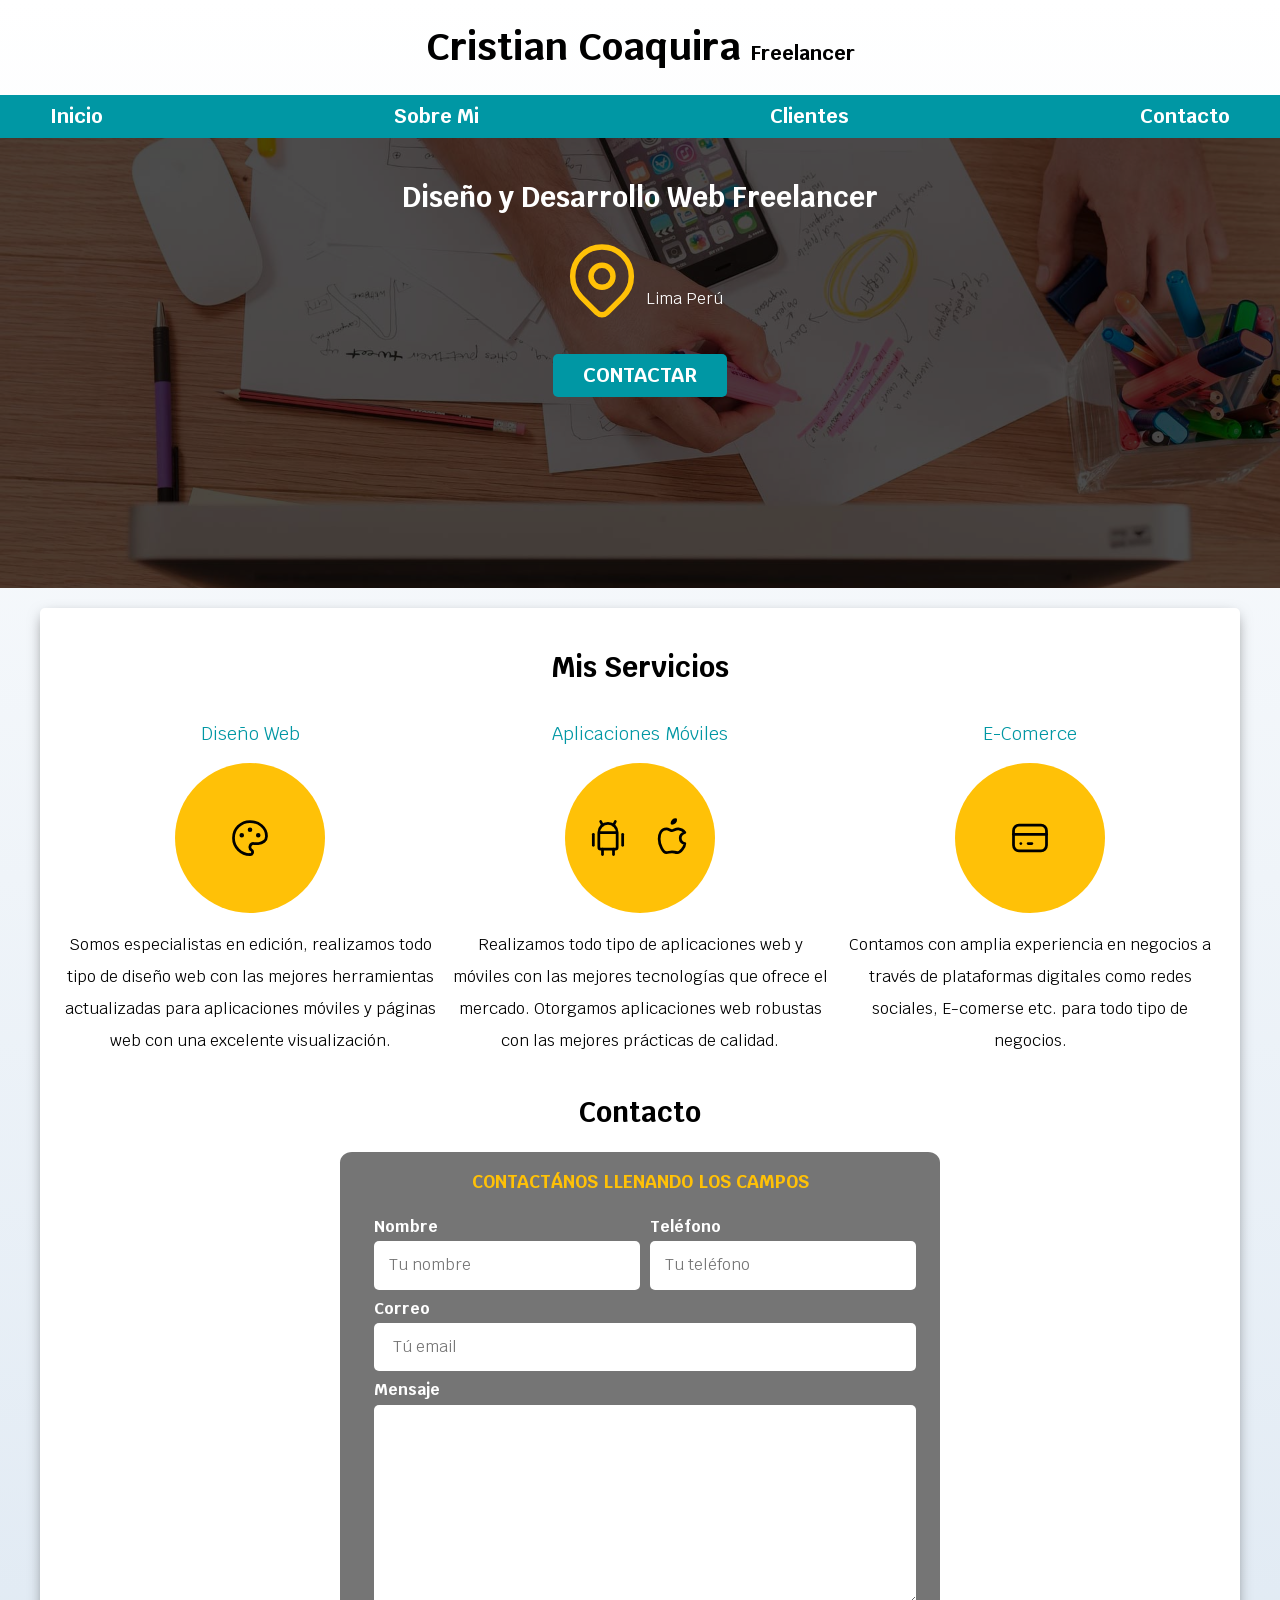
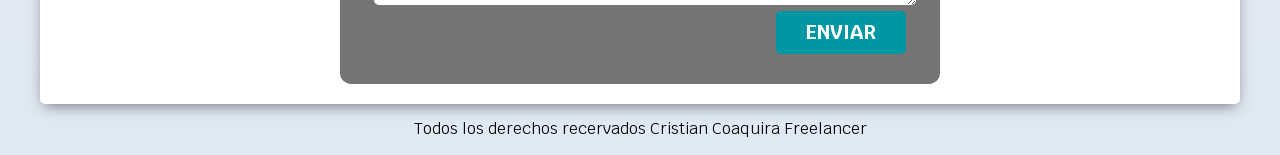
==== index.html @ 3d55b3eb "Texto Update" ====
<!DOCTYPE html>
<html lang="en">

<head>
  <meta charset="UTF-8">
  <meta http-equiv="X-UA-Compatible" content="IE=edge">
  <meta name="viewport" content="width=device-width, initial-scale=1.0">
  <title>Diseñador Freelancer</title>
  <link rel="stylesheet" href="CSS/normalize.css">
  <link rel="preconnect" href="https://fonts.googleapis.com">
  <link rel="preconnect" href="https://fonts.gstatic.com" crossorigin>
  <link href="https://fonts.googleapis.com/css2?family=Krub:wght@400;700&display=swap" rel="stylesheet">
  <link rel="preload" href="CSS/Styles.css" as="Style">
  <link rel="stylesheet" href="CSS/Styles.css">
</head>

<body>
   
  <!--Este es un ejemplo de como comentar en Html-->
  <header>
    <h1 class="titulo">Cristian Coaquira <span>Freelancer</span> </h1>
  </header>

  <div class="nav-bg">
    <nav class="navegacion-principal contenedor">
      <a href="#">Inicio</a>
      <a href="Nosotros.html">Sobre Mi</a>
      <a href="#">Clientes</a>
      <a href="#">Contacto</a>
    </nav>
  </div>



  <section class="hero ">
    <div class="contenido-hero">
      <h2>Diseño y Desarrollo Web <span>Freelancer</span> </h2>


      <div class="ubicacion">
        <svg xmlns="http://www.w3.org/2000/svg" class="icon icon-tabler icon-tabler-map-pin" width="88" height="88"
          viewBox="0 0 24 24" stroke-width="1.5" stroke="#ffc107" fill="none" stroke-linecap="round"
          stroke-linejoin="round">
          <path stroke="none" d="M0 0h24v24H0z" fill="none" />
          <circle cx="12" cy="11" r="3" />
          <path d="M17.657 16.657l-4.243 4.243a2 2 0 0 1 -2.827 0l-4.244 -4.243a8 8 0 1 1 11.314 0z" />
        </svg>
        <p>Lima Perú</p>
      </div>
      <a class="boton " href="#">Contactar</a>
    </div>
  </section>



  <main class="contenedor sombra">

    <h2>Mis Servicios</h2>

    <div class="servicios">

    <section class="servicio">
      <h3>Diseño Web</h3>

      <div class="iconos">
      <svg xmlns="http://www.w3.org/2000/svg" class="icon icon-tabler icon-tabler-palette" width="44" height="44"
        viewBox="0 0 24 24" stroke-width="1.5" stroke="currentColor" fill="none" stroke-linecap="round"
        stroke-linejoin="round">
        <path stroke="none" d="M0 0h24v24H0z" fill="none" />
        <path
          d="M12 21a9 9 0 1 1 0 -18a9 8 0 0 1 9 8a4.5 4 0 0 1 -4.5 4h-2.5a2 2 0 0 0 -1 3.75a1.3 1.3 0 0 1 -1 2.25" />
        <circle cx="7.5" cy="10.5" r=".5" fill="currentColor" />
        <circle cx="12" cy="7.5" r=".5" fill="currentColor" />
        <circle cx="16.5" cy="10.5" r=".5" fill="currentColor" />
      </svg>
    </div>

      <p>Somos especialistas en edición, 
        realizamos todo tipo de diseño web con las mejores herramientas actualizadas
         para aplicaciones móviles y páginas web con una excelente visualización.
         </p>
    </section>

    <section class="servicio">
      <h3>Aplicaciones Móviles</h3>
      <div class="iconos">
      <svg xmlns="http://www.w3.org/2000/svg" class="icon icon-tabler icon-tabler-brand-android" width="44" height="44"
        viewBox="0 0 24 24" stroke-width="1.5" stroke="currentColor" fill="none" stroke-linecap="round"
        stroke-linejoin="round">
        <path stroke="none" d="M0 0h24v24H0z" fill="none" />
        <line x1="4" y1="10" x2="4" y2="16" />
        <line x1="20" y1="10" x2="20" y2="16" />
        <path d="M7 9h10v8a1 1 0 0 1 -1 1h-8a1 1 0 0 1 -1 -1v-8a5 5 0 0 1 10 0" />
        <line x1="8" y1="3" x2="9" y2="5" />
        <line x1="16" y1="3" x2="15" y2="5" />
        <line x1="9" y1="18" x2="9" y2="21" />
        <line x1="15" y1="18" x2="15" y2="21" />
      </svg>
    

      <svg xmlns="http://www.w3.org/2000/svg" class="icon icon-tabler icon-tabler-brand-apple" width="44" height="44"
        viewBox="0 0 24 24" stroke-width="1.5" stroke="currentColor" fill="none" stroke-linecap="round"
        stroke-linejoin="round">
        <path stroke="none" d="M0 0h24v24H0z" fill="none" />
        <path
          d="M9 7c-3 0 -4 3 -4 5.5c0 3 2 7.5 4 7.5c1.088 -.046 1.679 -.5 3 -.5c1.312 0 1.5 .5 3 .5s4 -3 4 -5c-.028 -.01 -2.472 -.403 -2.5 -3c-.019 -2.17 2.416 -2.954 2.5 -3c-1.023 -1.492 -2.951 -1.963 -3.5 -2c-1.433 -.111 -2.83 1 -3.5 1c-.68 0 -1.9 -1 -3 -1z" />
        <path d="M12 4a2 2 0 0 0 2 -2a2 2 0 0 0 -2 2" />
      </svg>
    </div>

      <p>Realizamos todo tipo de aplicaciones web y móviles 
        con las mejores tecnologías que ofrece el mercado. Otorgamos aplicaciones web robustas con las 
        mejores prácticas de calidad.
         </p>
    </section>

    <section class="servicio">
      <h3>E-Comerce</h3>

      <div class="iconos">
      <svg xmlns="http://www.w3.org/2000/svg" class="icon icon-tabler icon-tabler-credit-card" width="44" height="44"
        viewBox="0 0 24 24" stroke-width="1.5" stroke="currentColor" fill="none" stroke-linecap="round"
        stroke-linejoin="round">
        <path stroke="none" d="M0 0h24v24H0z" fill="none" />
        <rect x="3" y="5" width="18" height="14" rx="3" />
        <line x1="3" y1="10" x2="21" y2="10" />
        <line x1="7" y1="15" x2="7.01" y2="15" />
        <line x1="11" y1="15" x2="13" y2="15" />
      </svg>
    </div>

      <p>Contamos con amplia experiencia en negocios a través
         de plataformas digitales como redes sociales, E-comerse etc.
          para todo tipo de negocios.</p>
    </section> <!--este es el cierre de la clase de servicios-->
  </div>
  

  <section>
    <h2>Contacto</h2>
    <form  class="formulario">
      <fieldset>
        <legend>Contactános llenando los campos</legend>
        
       <div class="contenedor-campos">
        <div class="campo">
          <label>Nombre</label>
          <input class="input-text"   type="text" placeholder="Tu nombre">
        </div>

        <div class="campo">
          <label>Teléfono</label>
          <input class="input-text"   type="tel" placeholder="Tu teléfono">
        </div>

        <div class="campo">
          <label>Correo</label>
          <input class="input-text"  type="email" placeholder=" Tú email">
        </div>

        <div class="campo">
          <label>Mensaje</label>
          <textarea class="input-text" name="" id="" cols="30" rows="10"></textarea>
        </div>
      </div> <!--contenedor de los campos-->

        <div class="alinear-derecha flex">
          <input  class="boton w-sm-100" type="submit" value="Enviar">
        </div>

      </fieldset>
    </form>

  </section>
</main>
  <footer class="footer">
    <p>Todos los derechos recervados Cristian Coaquira Freelancer </p>
  </footer>


</body>

</html>
---- CSS/Styles.css ----
:root{
    --blanco: #ffffff;
    --oscuro: #212121;
    --primario: #ffc107;
    --secundario: #0097a4;
    --gris: #757575;
    --grisclaro: #dfe9f3;
}

/* Globales */
html{
    font-size: 62.5% ;
    box-sizing: border-box; /* Parte de la solucion modelo caja*/
}

/*---- Solucion modelo caja-----*/
*, *:before, *:after {
    box-sizing: inherit;
  }
/*----------en teoria elmina la suma de los margin automaticos que descalibraban las medidas que 
colocabas--------------------------------*/

body{
    font-size: 16px; /* 1 rem = 10px*/
    font-family: 'Krub', sans-serif;

    background-image: linear-gradient(to top, var(--grisclaro) 0%, var(--blanco) 100% );
}

.sombra{
    -webkit-box-shadow: 0px 5px 15px -4px rgba(0,0,0,0.54);
    -moz-box-shadow: 0px 5px 15px -4px rgba(0,0,0,0.54);
    box-shadow: 0px 5px 15px -4px rgba(0,0,0,0.54);

    background-color: var(--blanco);
    padding: 2rem;
    border-radius: .5rem;
}


.contenedor{
    max-width: 120rem;
    margin: 0 auto;
}


.boton{
    background-color: var(--secundario);
    color: var(--blanco);
    padding: 1rem 3rem;
    margin-top: 3rem;
    font-size: 2rem;
    text-decoration: none ;
    text-transform: uppercase; /*transforma a mayuscula*/
    font-weight: bold; /*texto a negrita*/
    border-radius: .5rem ; /*ezquinas curveadas*/
    width: 90%; /* toma casi todo el ancho de la pagina... y para pantallas grandes los solucionas con Media queries*/
    text-align: center;
    border: none;
}

.boton input{
    width:auto;
}
@media (min-width: 480px) {
   .boton{
       width:auto;
   }
}

.boton:hover{    /*Aqui se esta aplicando manito para el segundo boton*/
    cursor: pointer;
}
/* Tipografía*/
h1{
    font-size: 3.8rem;
}

h2{
    font-size: 2.8rem;
}

h3{
    font-size: 1.8rem;
}
h1,h2,h3{
    text-align: center;
}

/* esti fue remplazado por la técnica de arriba
.titulo{
    text-align: center;
    font-size: 3.8rem;
    
}*/

/* Títulos */
.titulo span{
    font-size: 2rem;
    
}

/** Utilidades**/

.w-sm-100{
    width: 100%;
}
@media( min-width: 768px){
   .w-sm-100 {
        width: auto;
    }
}
.flex{
    display: flex;
}
.alinear-derecha{
    justify-content: flex-end;
}


/*navegacion principal*/
.nav-bg{
    background-color: var(--secundario);
}
.navegacion-principal{
    display: flex;
    flex-direction: column;
    align-items: center;
    
}
@media (min-width: 768px) {
    .navegacion-principal {
        flex-direction: row;
        justify-content: space-between;
    }
}


.navegacion-principal a{
    color: var(--blanco);
    text-decoration:none ;
    font-size: 2rem;
    font-weight: 700;
    padding: 1rem;
}


.navegacion-principal a:hover{
    background-color: var(--primario);
    color: var(--oscuro);
}

/*Los media queries son como una condicional 
para que se adapte segun el tipo de pantalla que 
usen para ver la pagina web*/

/*  ESTE EJEMPLO QUERIES ESTA SIN AUTOMATIZAR ------------
@media(min-width: 480px){
    body{
        background-color: #0097a4;
    }
}

@media(min-width: 768px){
    body{
        background-color: #e91212;
    }
} 
---------------------------------------------------------------*/

.hero{
    background-image: url(../Img/hero.jpg);
    background-repeat: no-repeat;
    background-size: cover;
    height: 450px;
    
    position: relative; /*Esto se coloca como el padre*/
    margin-bottom: 2rem;
}

.contenido-hero{
 position: absolute;
 background-color: rgba(0, 0, 0, .7); /**Anterior**/
 background-color: rgb(0 0 0 / 70% ) ;
 width: 100%;
 height: 100%;

 display: flex;
 flex-direction: column;
 align-items: center; 
 padding: 2rem;
 color: var(--blanco);
 
}

.ubicacion{
    display: flex;
    align-items:flex-end ;
}


/**Servicios**/
@media (min-width: 768px) {
    .servicios{
        display: grid;
        /* grid-template-columns: 1fr 1fr 1fr; /*33.3% 33.3% 33.3% es la fraccion del 100%*/
        grid-template-columns: repeat(3, 1fr);
        column-gap: 1rem;
    }
}

.servicio {
    display: flex;
    flex-direction: column;
    align-items: center;
}
.servicio h3 {
    color: var(--secundario);
    font-weight: normal;
}
.servicio p{
    line-height: 2;
    text-align: center;
}

.servicio .iconos{
    height: 15rem;
    width: 15rem;
    background-color: var(--primario);
    border-radius: 50%;

    display: flex;
    justify-content: space-evenly;
    align-items: center;
}

/*formulario*/


.formulario{
    background-color: var(--gris);
    width: min( 60rem, 100%); /* utilizar el valor más pequeño*/
    margin: 0 auto;
    padding: 2rem;
    border-radius: 2%;
}
.formulario fieldset{
    border: none;
}

.formulario legend{
    text-align: center;
    font-size: 1.8rem;
    text-transform: uppercase;
    font-weight: 700; /*para negrita*/
    margin-bottom: 2rem;
    color: var(--primario);
}

@media (min-width: 748px) {
    .contenedor-campos{
        display: grid;
        grid-template-columns: 50% 50%;
        grid-template-rows: auto auto 20rem; /* esto tamaño de largo hacia abajo todo el plomo*/
        column-gap: 1rem;
    }
    .campo:nth-child(3), /*coje la opción tres de la clase campo*/
    .campo:nth-child(4){
        grid-column: 1 / 3; /*Estira las filas hasta la divicion 3 del lado horizontal*/
    }

}


.campo{
    margin-bottom: 1rem;
}

.campo label{
    color: var(--blanco);
    font-weight: bold;
  margin-bottom: 0.5rem;
    display: block;
}


.campo textarea{
    height: 20rem;
}

.input-text{
width: 100%;
border: none;
border-radius: .5rem;
padding: 1.5rem;
}

/*Footer o pie de página*/
.footer{
    text-align: center;
   
}
---- CSS/Styles.css ----
:root{
    --blanco: #ffffff;
    --oscuro: #212121;
    --primario: #ffc107;
    --secundario: #0097a4;
    --gris: #757575;
    --grisclaro: #dfe9f3;
}

/* Globales */
html{
    font-size: 62.5% ;
    box-sizing: border-box; /* Parte de la solucion modelo caja*/
}

/*---- Solucion modelo caja-----*/
*, *:before, *:after {
    box-sizing: inherit;
  }
/*----------en teoria elmina la suma de los margin automaticos que descalibraban las medidas que 
colocabas--------------------------------*/

body{
    font-size: 16px; /* 1 rem = 10px*/
    font-family: 'Krub', sans-serif;

    background-image: linear-gradient(to top, var(--grisclaro) 0%, var(--blanco) 100% );
}

.sombra{
    -webkit-box-shadow: 0px 5px 15px -4px rgba(0,0,0,0.54);
    -moz-box-shadow: 0px 5px 15px -4px rgba(0,0,0,0.54);
    box-shadow: 0px 5px 15px -4px rgba(0,0,0,0.54);

    background-color: var(--blanco);
    padding: 2rem;
    border-radius: .5rem;
}


.contenedor{
    max-width: 120rem;
    margin: 0 auto;
}


.boton{
    background-color: var(--secundario);
    color: var(--blanco);
    padding: 1rem 3rem;
    margin-top: 3rem;
    font-size: 2rem;
    text-decoration: none ;
    text-transform: uppercase; /*transforma a mayuscula*/
    font-weight: bold; /*texto a negrita*/
    border-radius: .5rem ; /*ezquinas curveadas*/
    width: 90%; /* toma casi todo el ancho de la pagina... y para pantallas grandes los solucionas con Media queries*/
    text-align: center;
    border: none;
}

.boton input{
    width:auto;
}
@media (min-width: 480px) {
   .boton{
       width:auto;
   }
}

.boton:hover{    /*Aqui se esta aplicando manito para el segundo boton*/
    cursor: pointer;
}
/* Tipografía*/
h1{
    font-size: 3.8rem;
}

h2{
    font-size: 2.8rem;
}

h3{
    font-size: 1.8rem;
}
h1,h2,h3{
    text-align: center;
}

/* esti fue remplazado por la técnica de arriba
.titulo{
    text-align: center;
    font-size: 3.8rem;
    
}*/

/* Títulos */
.titulo span{
    font-size: 2rem;
    
}

/** Utilidades**/

.w-sm-100{
    width: 100%;
}
@media( min-width: 768px){
   .w-sm-100 {
        width: auto;
    }
}
.flex{
    display: flex;
}
.alinear-derecha{
    justify-content: flex-end;
}


/*navegacion principal*/
.nav-bg{
    background-color: var(--secundario);
}
.navegacion-principal{
    display: flex;
    flex-direction: column;
    align-items: center;
    
}
@media (min-width: 768px) {
    .navegacion-principal {
        flex-direction: row;
        justify-content: space-between;
    }
}


.navegacion-principal a{
    color: var(--blanco);
    text-decoration:none ;
    font-size: 2rem;
    font-weight: 700;
    padding: 1rem;
}


.navegacion-principal a:hover{
    background-color: var(--primario);
    color: var(--oscuro);
}

/*Los media queries son como una condicional 
para que se adapte segun el tipo de pantalla que 
usen para ver la pagina web*/

/*  ESTE EJEMPLO QUERIES ESTA SIN AUTOMATIZAR ------------
@media(min-width: 480px){
    body{
        background-color: #0097a4;
    }
}

@media(min-width: 768px){
    body{
        background-color: #e91212;
    }
} 
---------------------------------------------------------------*/

.hero{
    background-image: url(../Img/hero.jpg);
    background-repeat: no-repeat;
    background-size: cover;
    height: 450px;
    
    position: relative; /*Esto se coloca como el padre*/
    margin-bottom: 2rem;
}

.contenido-hero{
 position: absolute;
 background-color: rgba(0, 0, 0, .7); /**Anterior**/
 background-color: rgb(0 0 0 / 70% ) ;
 width: 100%;
 height: 100%;

 display: flex;
 flex-direction: column;
 align-items: center; 
 padding: 2rem;
 color: var(--blanco);
 
}

.ubicacion{
    display: flex;
    align-items:flex-end ;
}


/**Servicios**/
@media (min-width: 768px) {
    .servicios{
        display: grid;
        /* grid-template-columns: 1fr 1fr 1fr; /*33.3% 33.3% 33.3% es la fraccion del 100%*/
        grid-template-columns: repeat(3, 1fr);
        column-gap: 1rem;
    }
}

.servicio {
    display: flex;
    flex-direction: column;
    align-items: center;
}
.servicio h3 {
    color: var(--secundario);
    font-weight: normal;
}
.servicio p{
    line-height: 2;
    text-align: center;
}

.servicio .iconos{
    height: 15rem;
    width: 15rem;
    background-color: var(--primario);
    border-radius: 50%;

    display: flex;
    justify-content: space-evenly;
    align-items: center;
}

/*formulario*/


.formulario{
    background-color: var(--gris);
    width: min( 60rem, 100%); /* utilizar el valor más pequeño*/
    margin: 0 auto;
    padding: 2rem;
    border-radius: 2%;
}
.formulario fieldset{
    border: none;
}

.formulario legend{
    text-align: center;
    font-size: 1.8rem;
    text-transform: uppercase;
    font-weight: 700; /*para negrita*/
    margin-bottom: 2rem;
    color: var(--primario);
}

@media (min-width: 748px) {
    .contenedor-campos{
        display: grid;
        grid-template-columns: 50% 50%;
        grid-template-rows: auto auto 20rem; /* esto tamaño de largo hacia abajo todo el plomo*/
        column-gap: 1rem;
    }
    .campo:nth-child(3), /*coje la opción tres de la clase campo*/
    .campo:nth-child(4){
        grid-column: 1 / 3; /*Estira las filas hasta la divicion 3 del lado horizontal*/
    }

}


.campo{
    margin-bottom: 1rem;
}

.campo label{
    color: var(--blanco);
    font-weight: bold;
  margin-bottom: 0.5rem;
    display: block;
}


.campo textarea{
    height: 20rem;
}

.input-text{
width: 100%;
border: none;
border-radius: .5rem;
padding: 1.5rem;
}

/*Footer o pie de página*/
.footer{
    text-align: center;
   
}
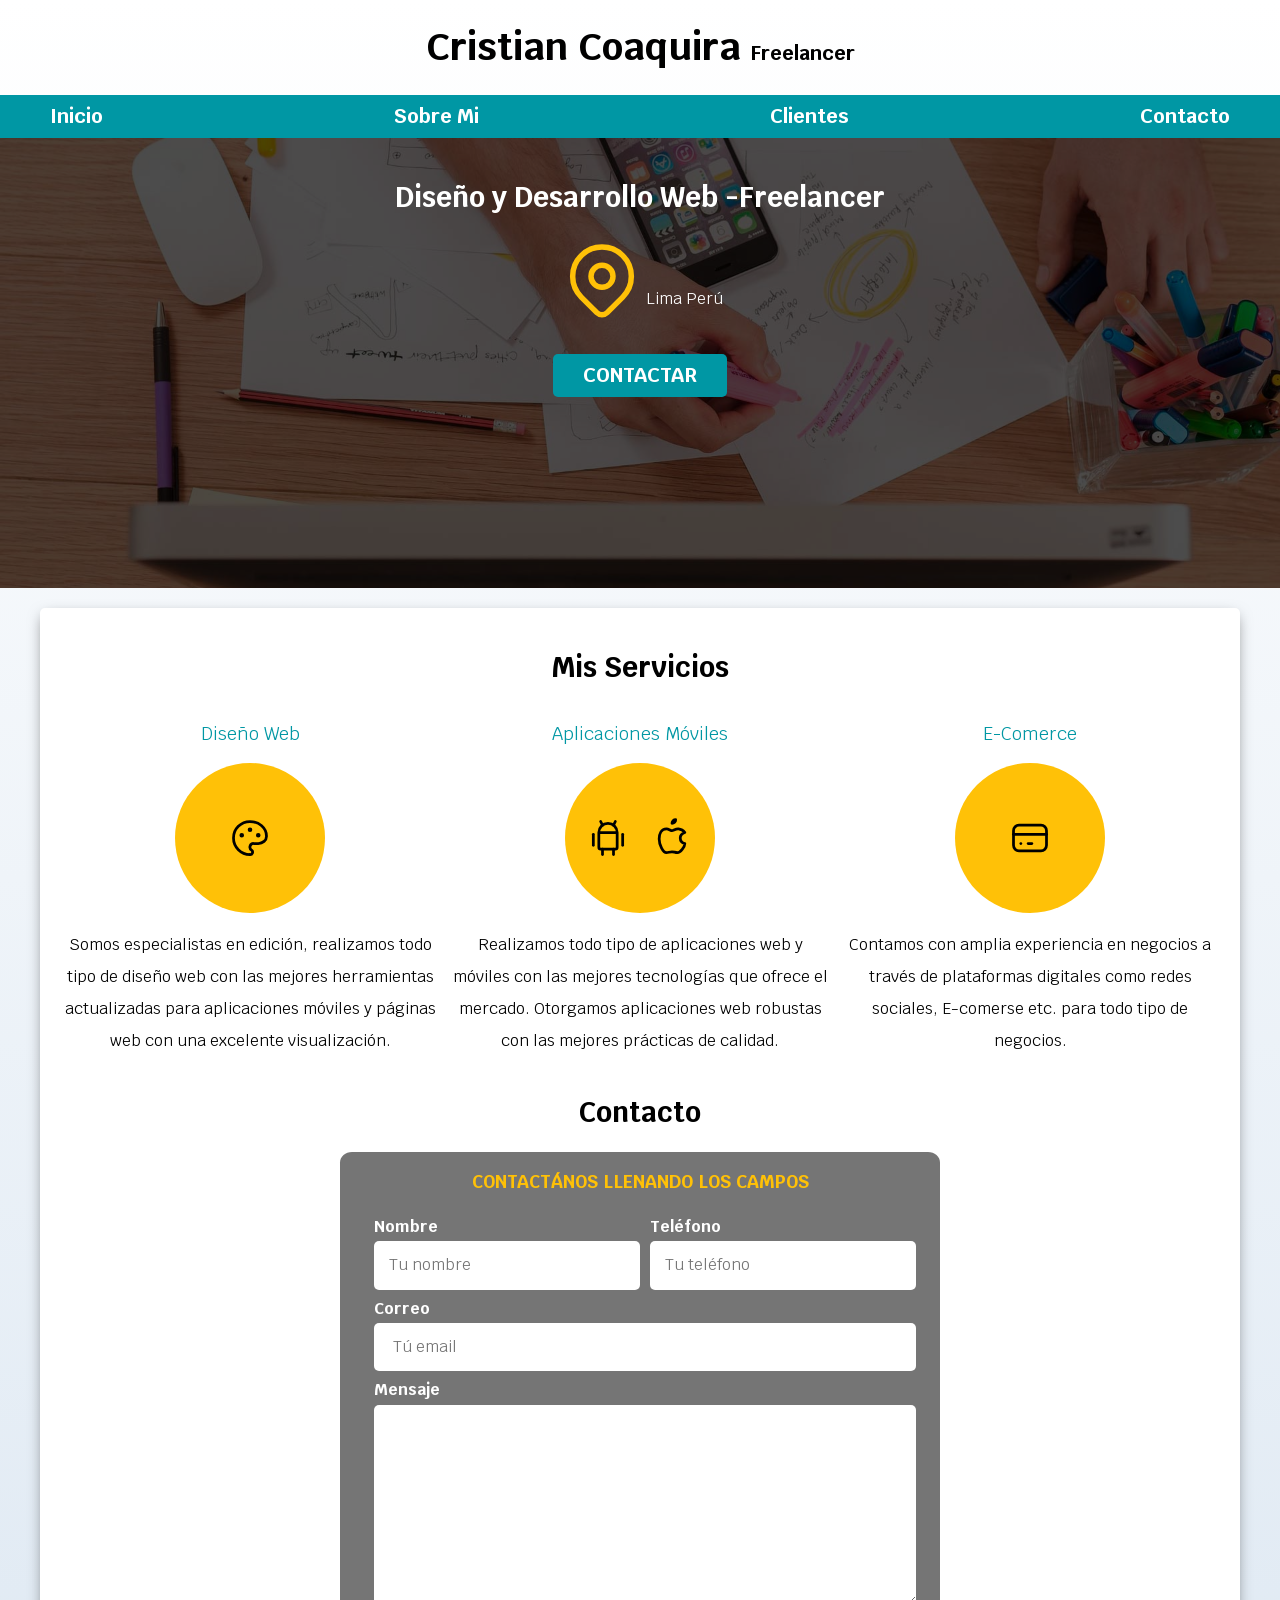
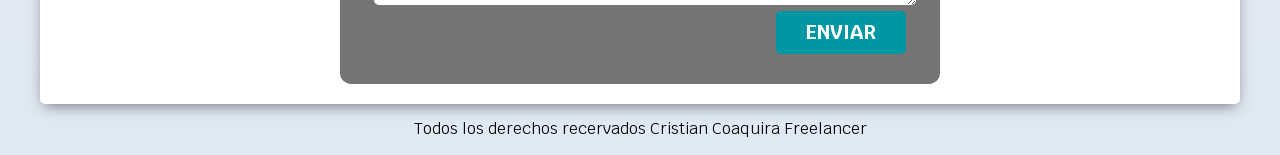
==== commit 57b05a9d: "title" ====
--- a/index.html
+++ b/index.html
@@ -24,7 +24,7 @@
   <div class="nav-bg">
     <nav class="navegacion-principal contenedor">
       <a href="#">Inicio</a>
-      <a href="Nosotros.html">Sobre Mi</a>
+      <a href="#">Sobre Mi</a>
       <a href="#">Clientes</a>
       <a href="#">Contacto</a>
     </nav>
@@ -34,7 +34,7 @@
 
   <section class="hero ">
     <div class="contenido-hero">
-      <h2>Diseño y Desarrollo Web <span>Freelancer</span> </h2>
+      <h2>Diseño y Desarrollo Web <span>-Freelancer</span> </h2>
 
 
       <div class="ubicacion">
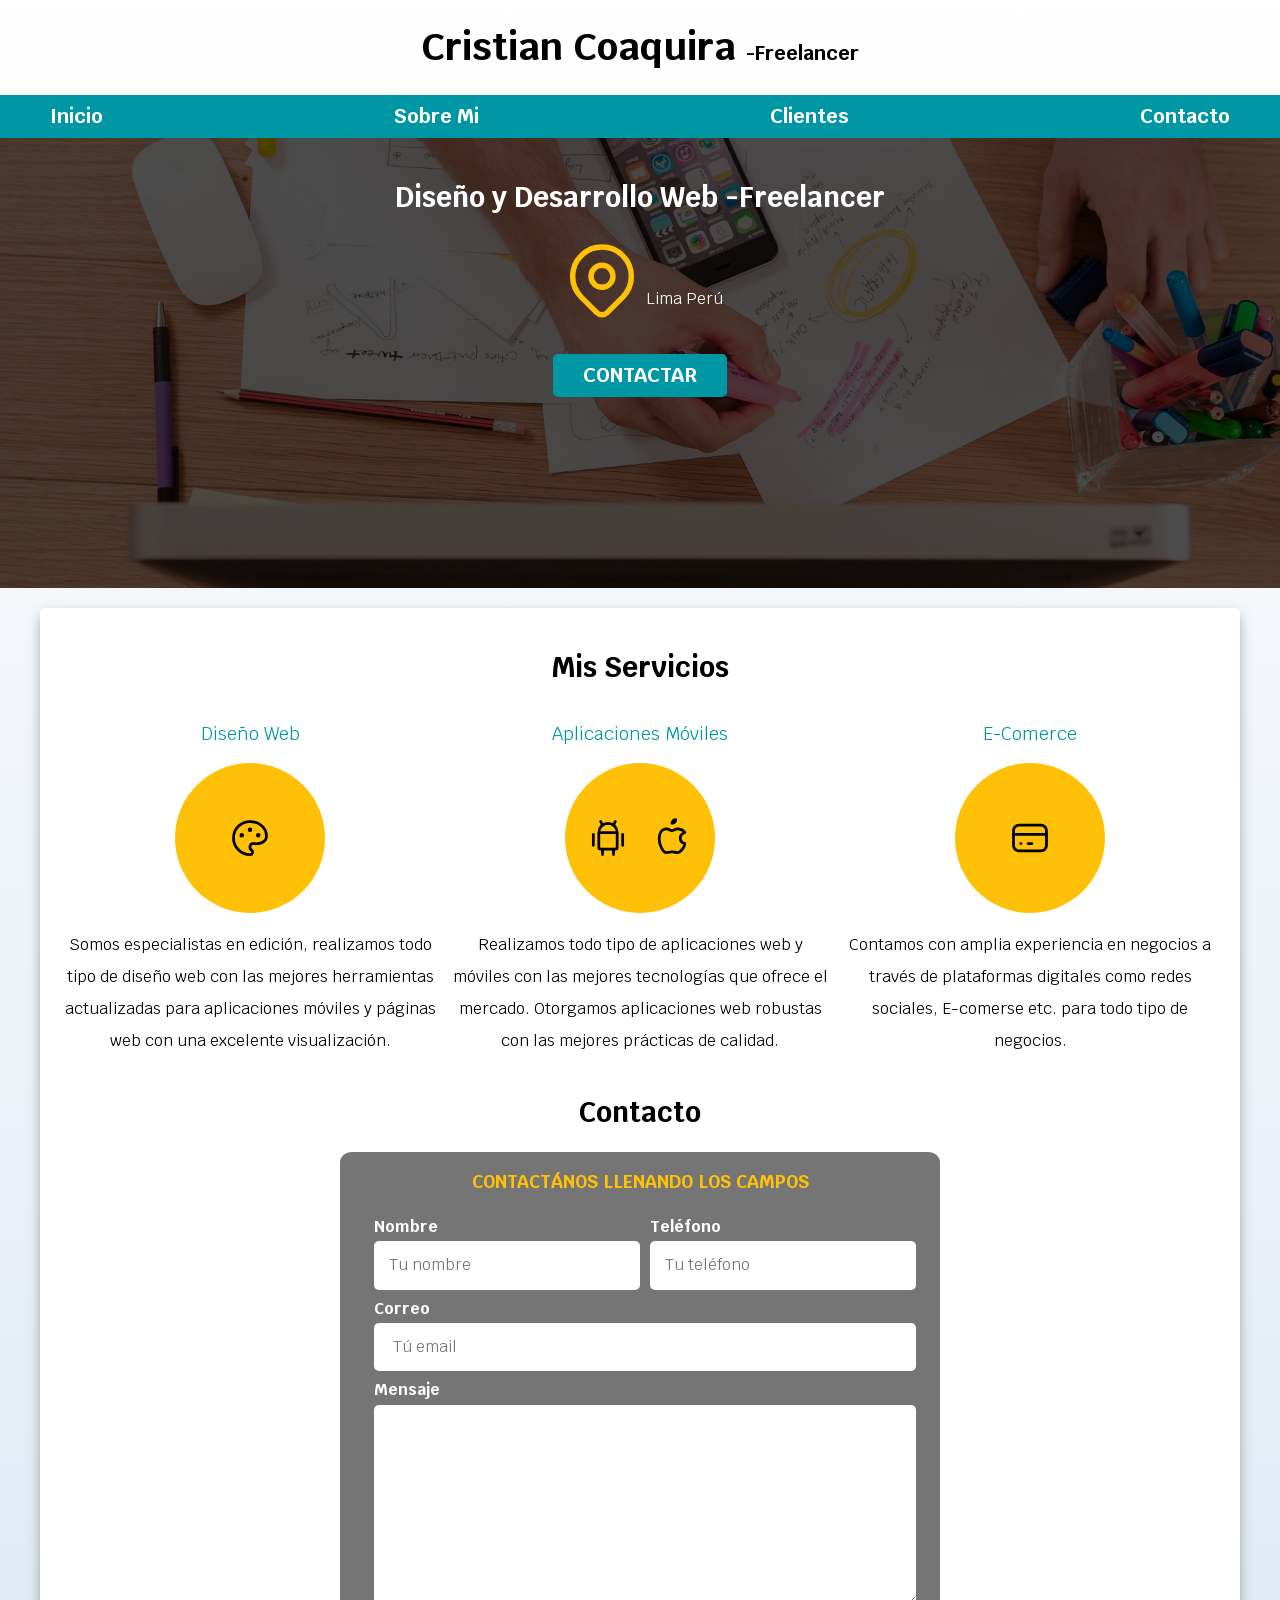
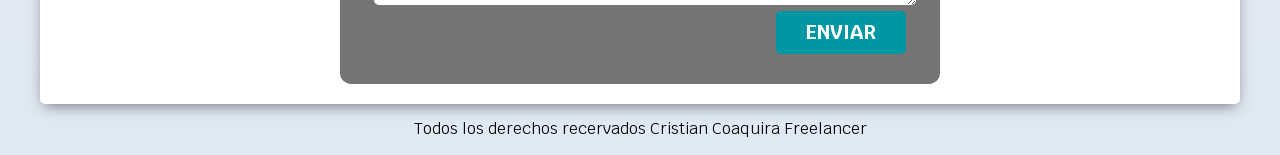
==== commit 19b28f6b: "Update index.html" ====
--- a/index.html
+++ b/index.html
@@ -18,7 +18,7 @@
    
   <!--Este es un ejemplo de como comentar en Html-->
   <header>
-    <h1 class="titulo">Cristian Coaquira <span>Freelancer</span> </h1>
+    <h1 class="titulo">Cristian Coaquira <span>-Freelancer</span> </h1>
   </header>
 
   <div class="nav-bg">
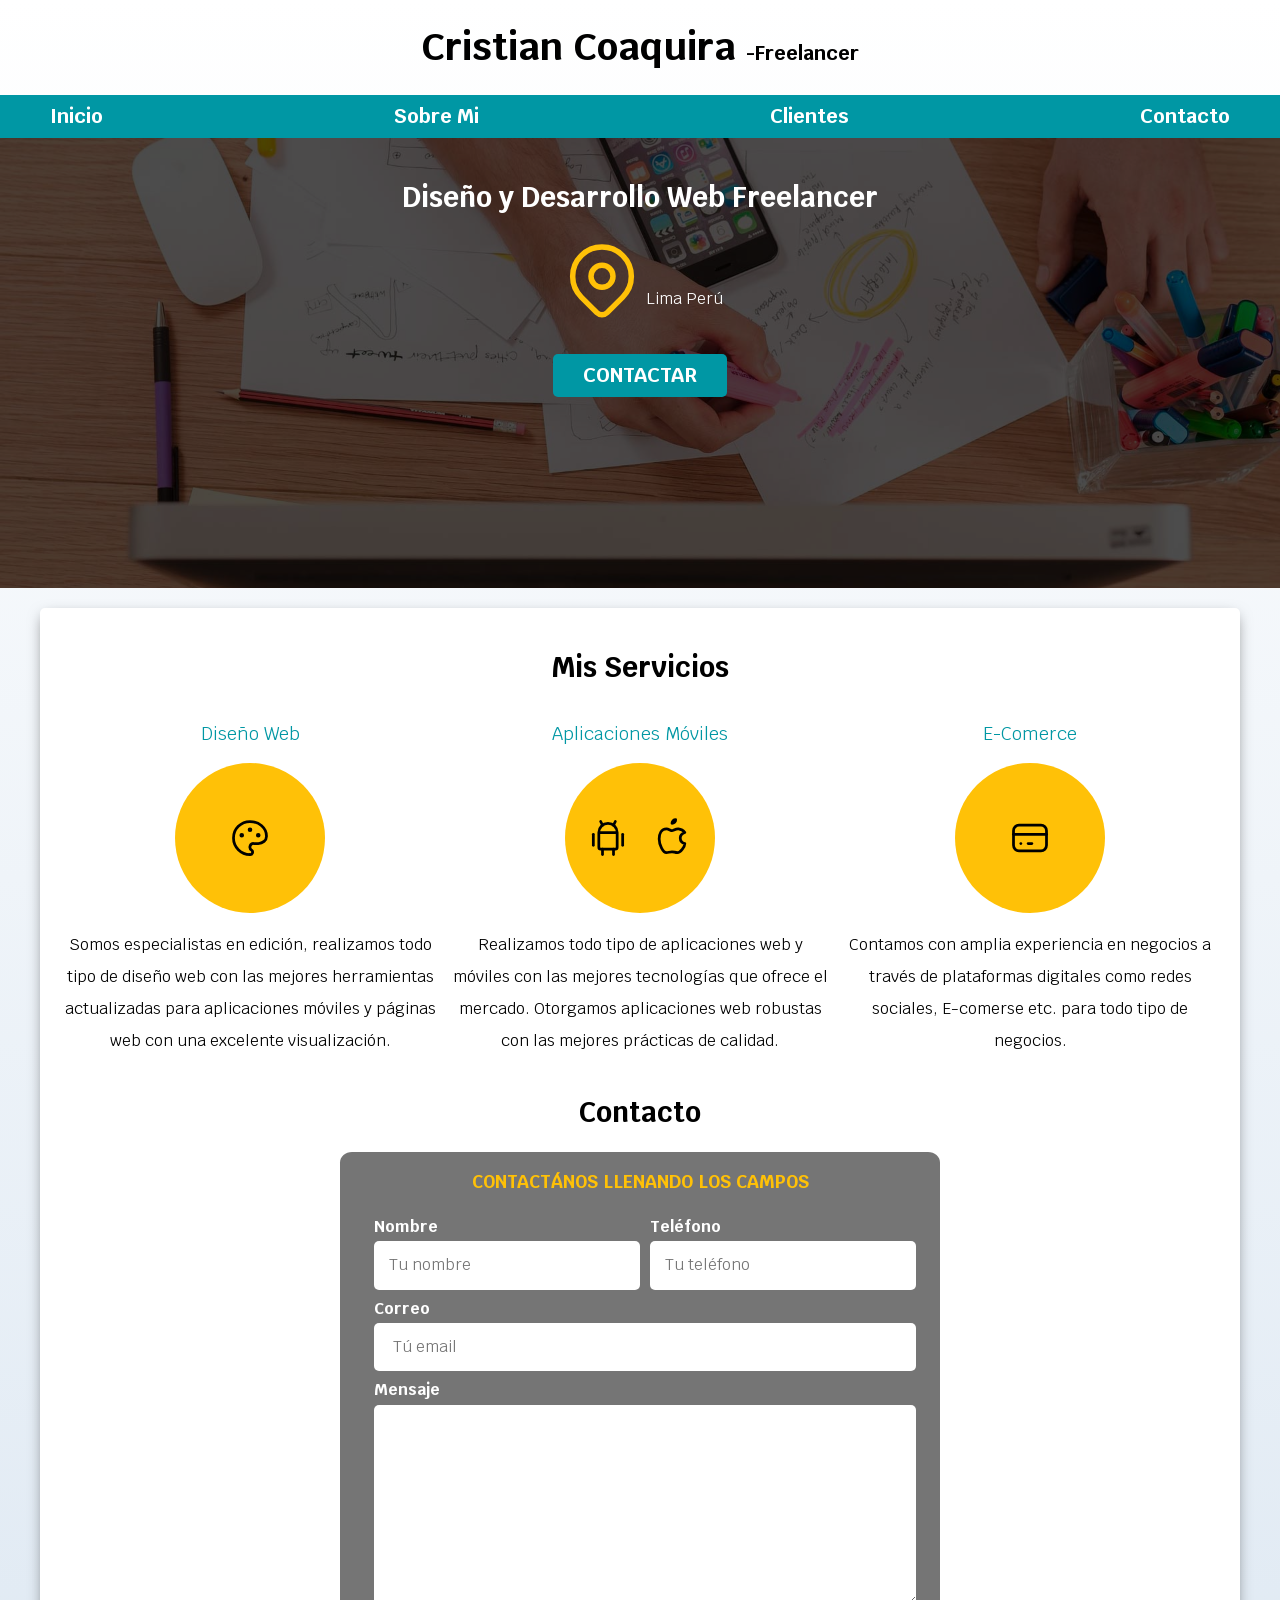
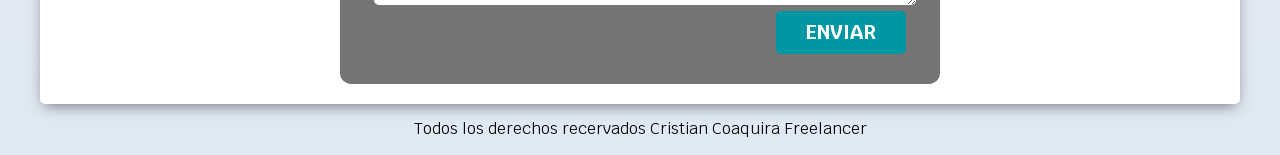
==== commit e712a524: "Update index.html" ====
--- a/index.html
+++ b/index.html
@@ -34,7 +34,7 @@
 
   <section class="hero ">
     <div class="contenido-hero">
-      <h2>Diseño y Desarrollo Web <span>-Freelancer</span> </h2>
+      <h2>Diseño y Desarrollo Web <span>Freelancer</span> </h2>
 
 
       <div class="ubicacion">
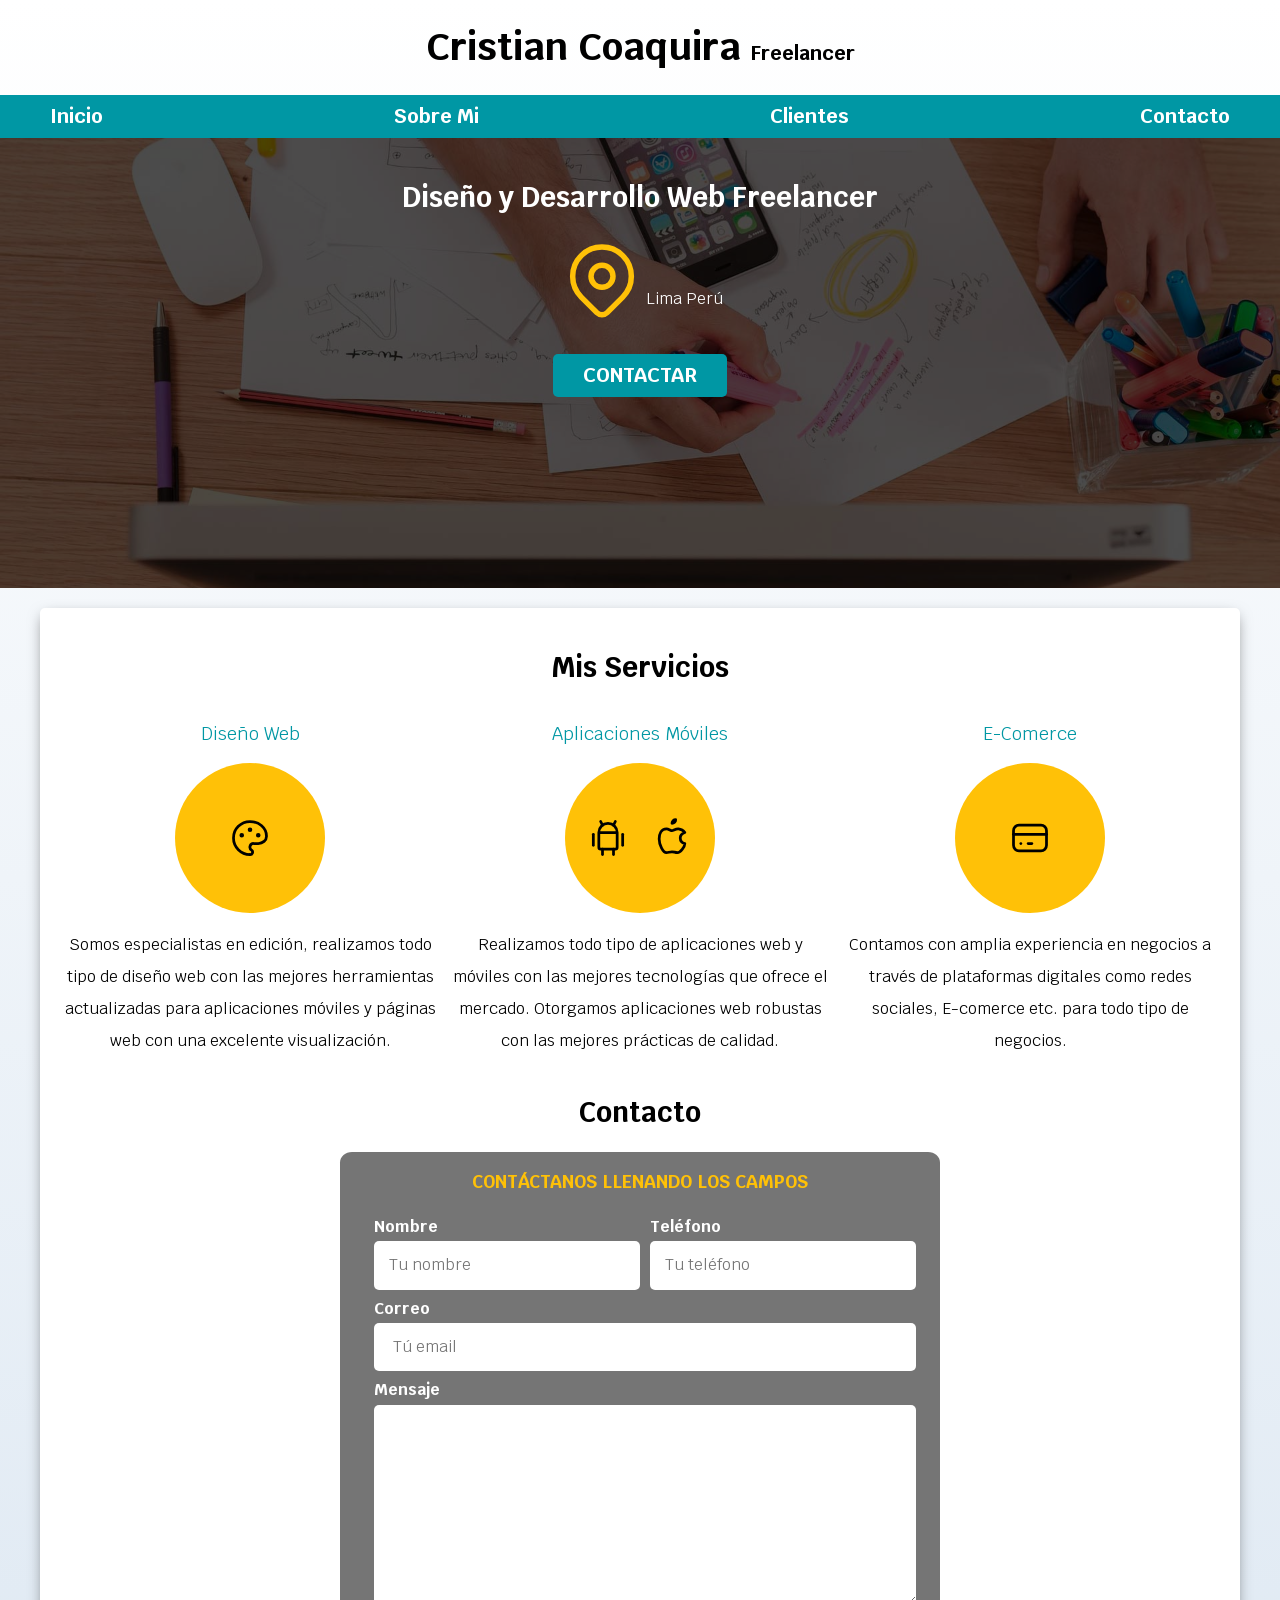
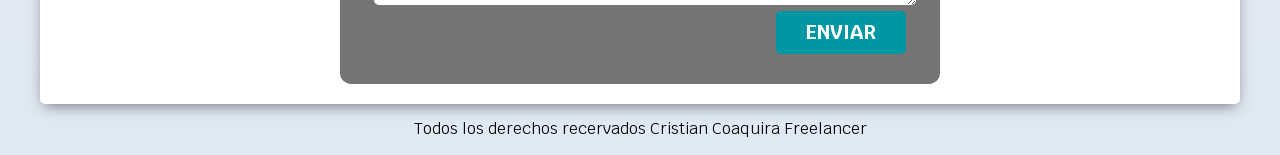
==== commit cd8bfde6: "Update index.html" ====
--- a/index.html
+++ b/index.html
@@ -18,7 +18,7 @@
    
   <!--Este es un ejemplo de como comentar en Html-->
   <header>
-    <h1 class="titulo">Cristian Coaquira <span>-Freelancer</span> </h1>
+    <h1 class="titulo">Cristian Coaquira <span>Freelancer</span> </h1>
   </header>
 
   <div class="nav-bg">
@@ -130,7 +130,7 @@
     </div>
 
       <p>Contamos con amplia experiencia en negocios a través
-         de plataformas digitales como redes sociales, E-comerse etc.
+         de plataformas digitales como redes sociales, E-comerce etc.
           para todo tipo de negocios.</p>
     </section> <!--este es el cierre de la clase de servicios-->
   </div>
@@ -140,7 +140,7 @@
     <h2>Contacto</h2>
     <form  class="formulario">
       <fieldset>
-        <legend>Contactános llenando los campos</legend>
+        <legend>Contáctanos llenando los campos</legend>
         
        <div class="contenedor-campos">
         <div class="campo">
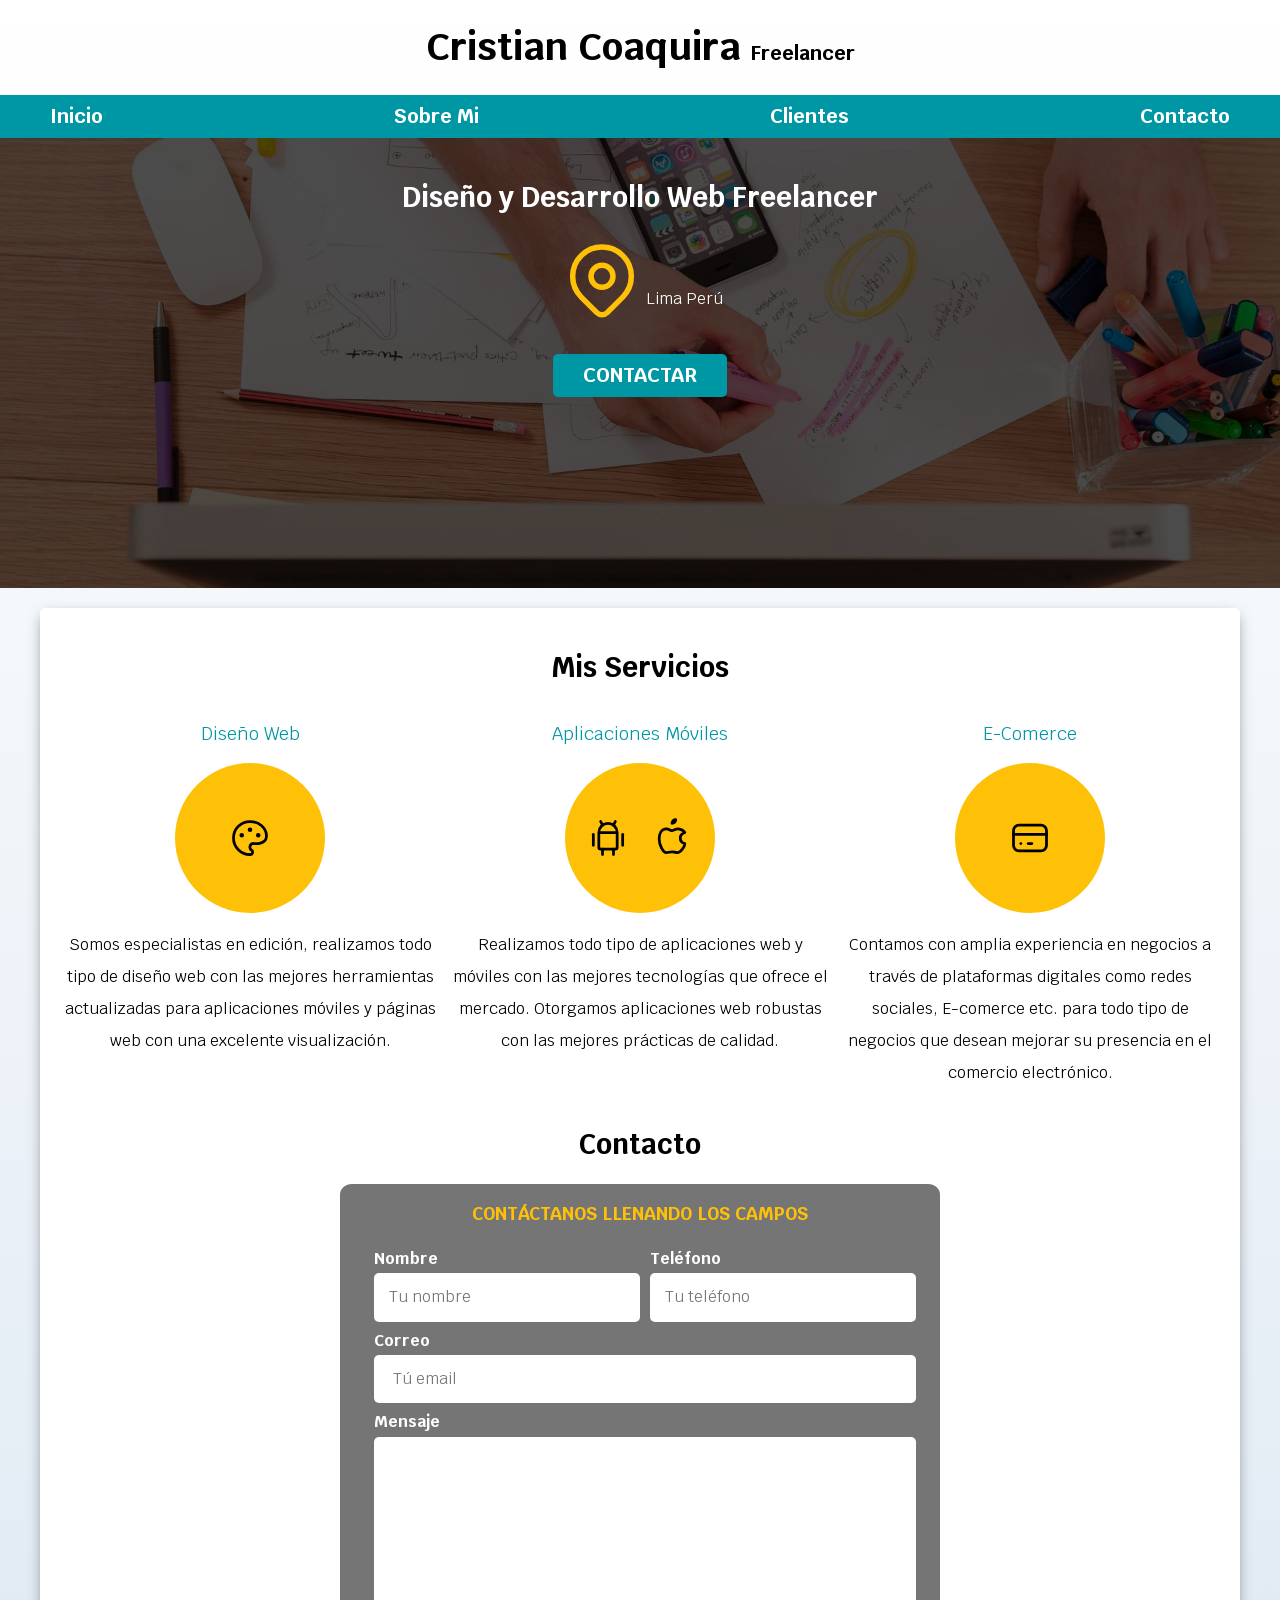
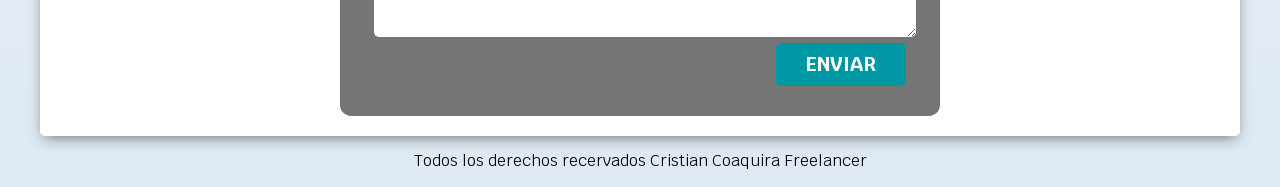
==== commit 6ef3599a: "Update index.html" ====
--- a/index.html
+++ b/index.html
@@ -129,9 +129,8 @@
       </svg>
     </div>
 
-      <p>Contamos con amplia experiencia en negocios a través
-         de plataformas digitales como redes sociales, E-comerce etc.
-          para todo tipo de negocios.</p>
+      <p>Contamos con amplia experiencia en negocios a través de plataformas digitales como redes sociales, E-comerce etc.
+         para todo tipo de negocios que desean mejorar su presencia en el comercio electrónico.</p>
     </section> <!--este es el cierre de la clase de servicios-->
   </div>
   
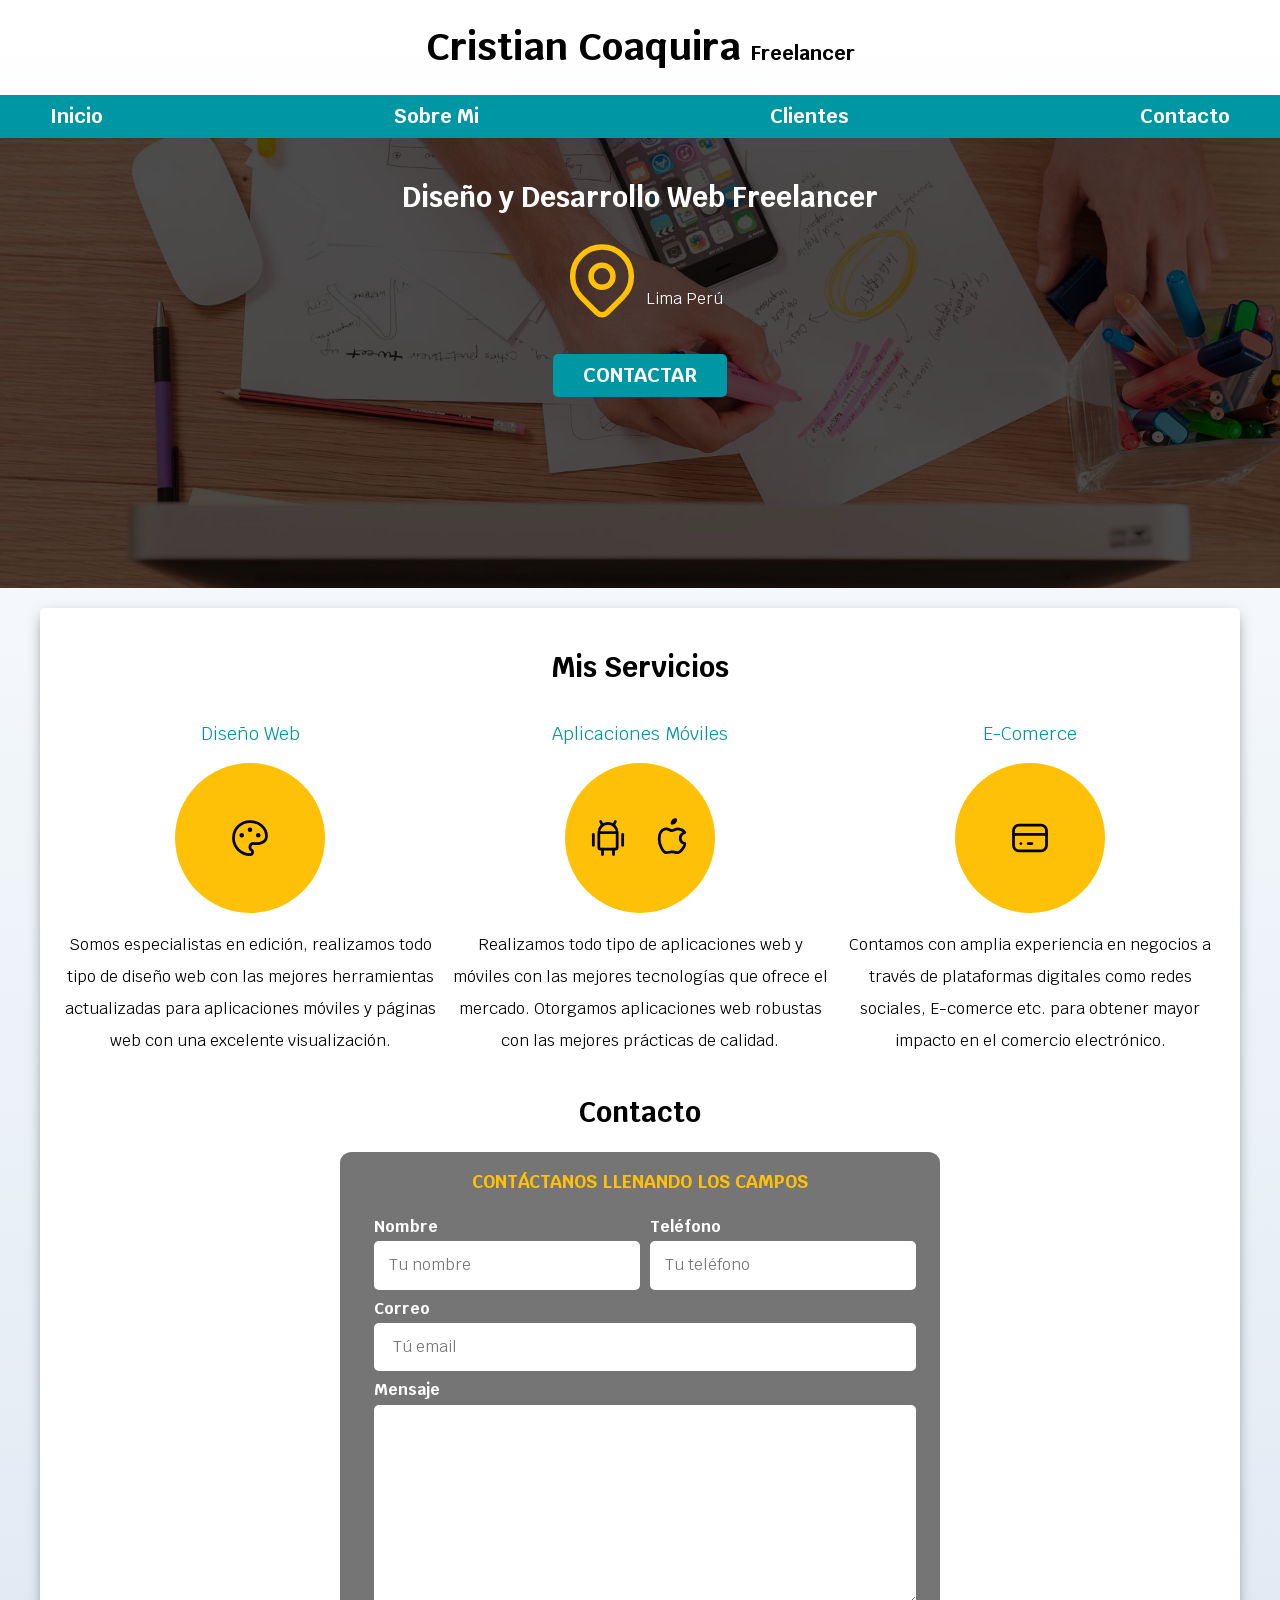
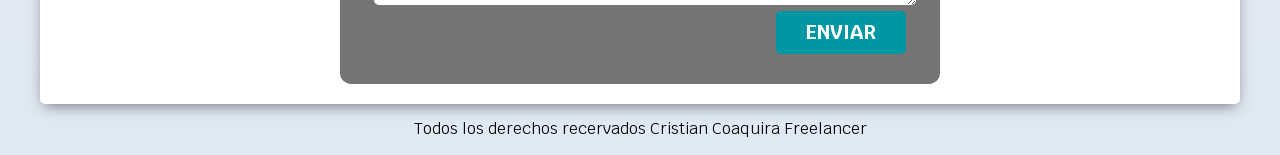
==== commit f56edfb0: "Update index.html" ====
--- a/index.html
+++ b/index.html
@@ -129,8 +129,7 @@
       </svg>
     </div>
 
-      <p>Contamos con amplia experiencia en negocios a través de plataformas digitales como redes sociales, E-comerce etc.
-         para todo tipo de negocios que desean mejorar su presencia en el comercio electrónico.</p>
+      <p>Contamos con amplia experiencia en negocios a través de plataformas digitales como redes sociales, E-comerce etc. para obtener mayor impacto en el comercio electrónico.</p>
     </section> <!--este es el cierre de la clase de servicios-->
   </div>
   
